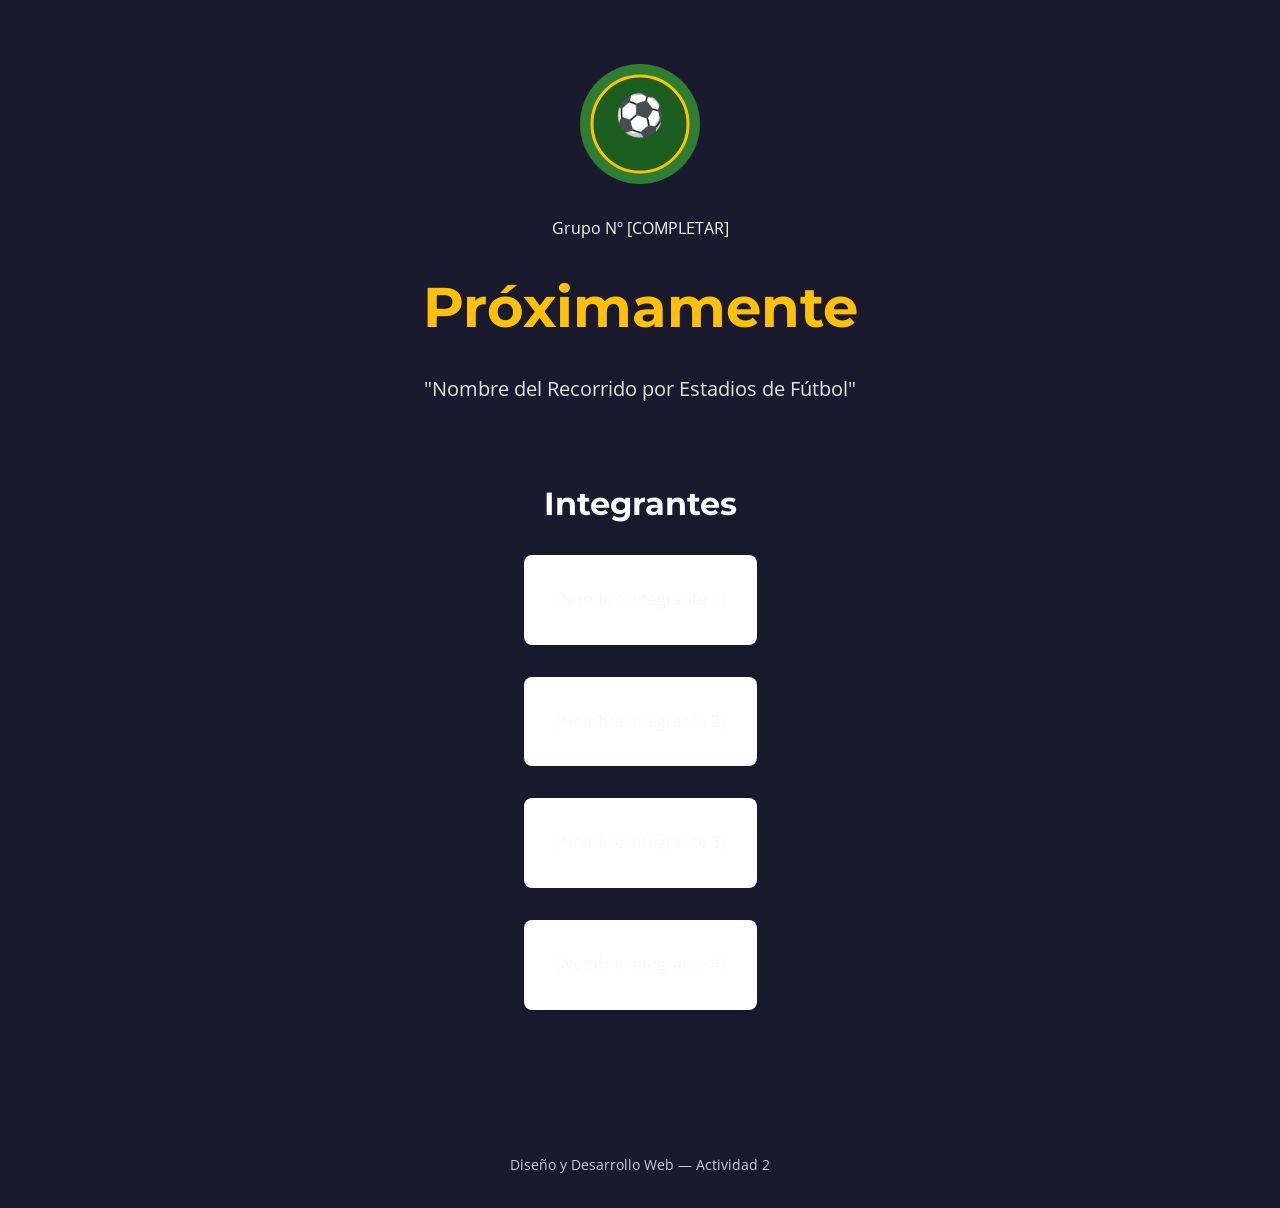
==== index.html @ 5d35fa1d "Inicializacion del Repo" ====
<!DOCTYPE html>
<html lang="es">
<head>
  <meta charset="UTF-8">
  <meta name="viewport" content="width=device-width, initial-scale=1.0">
  <title>Próximamente — Recorrido por Estadios de Fútbol</title>
  <link rel="preconnect" href="https://fonts.googleapis.com">
  <link rel="preconnect" href="https://fonts.gstatic.com" crossorigin>
  <link href="https://fonts.googleapis.com/css2?family=Montserrat:wght@600;700;900&family=Open+Sans:wght@400;600&display=swap" rel="stylesheet">
  <link rel="stylesheet" href="css/styles.css">
</head>
<body>

  <main class="hero">

    <!-- Logo del proyecto -->
    <div class="hero__logo" aria-hidden="true">
      <img src="assets/images/logo.svg" alt="Logo del proyecto — Recorrido por Estadios de Fútbol" width="100" height="100">
    </div>

    <!-- Nº de grupo -->
    <p class="hero__grupo">Grupo Nº [COMPLETAR]</p>

    <!-- Próximamente + nombre del sitio -->
    <h1 class="hero__title">Próximamente</h1>
    <p class="hero__subtitle">"Nombre del Recorrido por Estadios de Fútbol"</p>

    <!-- Integrantes del grupo -->
    <section class="team" aria-label="Integrantes del grupo">
      <h2 class="team__title">Integrantes</h2>
      <ul class="team__list">
        <li class="team__member">[Nombre Integrante 1]</li>
        <li class="team__member">[Nombre Integrante 2]</li>
        <li class="team__member">[Nombre Integrante 3]</li>
        <li class="team__member">[Nombre Integrante 4]</li>
      </ul>
    </section>

  </main>

  <footer class="footer">
    <p>Diseño y Desarrollo Web — Actividad 2</p>
  </footer>

</body>
</html>
---- css/styles.css ----
/* =============================================
   DESIGN SYSTEM — Recorrido Estadios de Fútbol
   =============================================

   PALETA DE COLORES (placeholder — ajustar según identidad visual)
   ------------------------------------------------------------------
   --color-primary:    #1B5E20;    Verde oscuro (césped)
   --color-secondary:  #2E7D32;    Verde medio
   --color-accent:     #FFC107;    Amarillo/dorado
   --color-dark:       #1A1A2E;    Fondo oscuro
   --color-light:      #F5F5F5;    Fondo claro
   --color-text:       #212121;    Texto principal
   --color-text-light: #FAFAFA;    Texto sobre fondo oscuro

   TIPOGRAFÍAS (placeholder — importar desde Google Fonts)
   ------------------------------------------------------------------
   Títulos:  'Montserrat', sans-serif
   Cuerpo:   'Open Sans', sans-serif

   BREAKPOINTS (Mobile First)
   ------------------------------------------------------------------
   Mobile:   < 768px   (base)
   Tablet:   >= 768px
   Desktop:  >= 1024px
   Wide:     >= 1440px
   ============================================= */

/* ── Reset y base ── */
*,
*::before,
*::after {
  box-sizing: border-box;
  margin: 0;
  padding: 0;
}

:root {
  --color-primary: #1B5E20;
  --color-secondary: #2E7D32;
  --color-accent: #FFC107;
  --color-dark: #1A1A2E;
  --color-light: #F5F5F5;
  --color-text: #212121;
  --color-text-light: #FAFAFA;

  --font-heading: 'Montserrat', sans-serif;
  --font-body: 'Open Sans', sans-serif;

  --max-width: 1200px;
  --spacing-xs: 0.5rem;
  --spacing-sm: 1rem;
  --spacing-md: 2rem;
  --spacing-lg: 3rem;
  --spacing-xl: 4rem;
}

html {
  font-size: 100%;
  scroll-behavior: smooth;
}

body {
  font-family: var(--font-body);
  color: var(--color-text);
  background-color: var(--color-light);
  line-height: 1.6;
  min-height: 100vh;
  display: flex;
  flex-direction: column;
}

/* ── Tipografía ── */
h1, h2, h3, h4, h5, h6 {
  font-family: var(--font-heading);
  line-height: 1.2;
  font-weight: 700;
}

h1 { font-size: 2rem; }
h2 { font-size: 1.75rem; }
h3 { font-size: 1.5rem; }

a {
  color: var(--color-primary);
  text-decoration: none;
}

a:hover,
a:focus-visible {
  text-decoration: underline;
  outline: 2px solid var(--color-accent);
  outline-offset: 2px;
}

img {
  max-width: 100%;
  height: auto;
  display: block;
}

ul {
  list-style: none;
}

/* ── Utilidades / Layout ── */
.container {
  width: 90%;
  max-width: var(--max-width);
  margin-inline: auto;
  padding-inline: var(--spacing-sm);
}

.sr-only {
  position: absolute;
  width: 1px;
  height: 1px;
  padding: 0;
  margin: -1px;
  overflow: hidden;
  clip: rect(0, 0, 0, 0);
  white-space: nowrap;
  border: 0;
}

/* ── Header / Navbar ── */
.header {
  background-color: var(--color-dark);
  color: var(--color-text-light);
  padding: var(--spacing-sm) 0;
  position: sticky;
  top: 0;
  z-index: 100;
}

.header .container {
  display: flex;
  align-items: center;
  justify-content: space-between;
}

.header__logo {
  display: flex;
  align-items: center;
  gap: var(--spacing-xs);
}

.header__logo img {
  width: 40px;
  height: 40px;
}

.header__logo span {
  font-family: var(--font-heading);
  font-size: 1.2rem;
  font-weight: 700;
  color: var(--color-text-light);
}

.nav__list {
  display: flex;
  gap: var(--spacing-sm);
}

.nav__link {
  color: var(--color-text-light);
  font-weight: 600;
  padding: var(--spacing-xs);
  transition: color 0.2s;
}

.nav__link:hover,
.nav__link:focus-visible {
  color: var(--color-accent);
}

/* ── Hero / Landing ── */
.hero {
  background-color: var(--color-dark);
  color: var(--color-text-light);
  text-align: center;
  padding: var(--spacing-xl) var(--spacing-sm);
  flex: 1;
  display: flex;
  flex-direction: column;
  align-items: center;
  justify-content: center;
  gap: var(--spacing-md);
}

.hero__logo {
  width: 120px;
  height: 120px;
  border-radius: 50%;
  background-color: var(--color-secondary);
  display: flex;
  align-items: center;
  justify-content: center;
  margin-inline: auto;
}

.hero__title {
  font-size: 2.5rem;
  color: var(--color-accent);
}

.hero__subtitle {
  font-size: 1.25rem;
  opacity: 0.9;
}

.hero__badge {
  display: inline-block;
  background-color: var(--color-accent);
  color: var(--color-dark);
  padding: var(--spacing-xs) var(--spacing-sm);
  border-radius: 4px;
  font-weight: 700;
  font-family: var(--font-heading);
  text-transform: uppercase;
  letter-spacing: 0.05em;
}

/* ── Sección de integrantes ── */
.team {
  padding: var(--spacing-lg) 0;
  text-align: center;
}

.team__title {
  margin-bottom: var(--spacing-md);
}

.team__list {
  display: grid;
  grid-template-columns: repeat(auto-fit, minmax(200px, 1fr));
  gap: var(--spacing-md);
  padding: 0;
}

.team__member {
  background: white;
  border-radius: 8px;
  padding: var(--spacing-md);
  box-shadow: 0 2px 8px rgba(0, 0, 0, 0.1);
}

.team__member h3 {
  font-size: 1.1rem;
  margin-bottom: var(--spacing-xs);
}

.team__member p {
  font-size: 0.9rem;
  color: #666;
}

/* ── Footer ── */
.footer {
  background-color: var(--color-dark);
  color: var(--color-text-light);
  text-align: center;
  padding: var(--spacing-md) 0;
  margin-top: auto;
}

.footer p {
  font-size: 0.875rem;
  opacity: 0.8;
}

/* ── Cards de puntos de interés ── */
.card {
  background: white;
  border-radius: 8px;
  overflow: hidden;
  box-shadow: 0 2px 8px rgba(0, 0, 0, 0.1);
  transition: transform 0.2s, box-shadow 0.2s;
}

.card:hover {
  transform: translateY(-4px);
  box-shadow: 0 4px 16px rgba(0, 0, 0, 0.15);
}

.card__image {
  width: 100%;
  aspect-ratio: 16 / 9;
  object-fit: cover;
  background-color: #ddd;
}

.card__body {
  padding: var(--spacing-md);
}

.card__title {
  font-size: 1.25rem;
  margin-bottom: var(--spacing-xs);
}

.card__text {
  font-size: 0.95rem;
  color: #555;
}

/* ── Página de punto de interés ── */
.poi-hero {
  /* POI = Point of Interest */
  background-color: var(--color-primary);
  color: var(--color-text-light);
  padding: var(--spacing-xl) 0;
  text-align: center;
}

.poi-content {
  padding: var(--spacing-lg) 0;
}

.poi-content section {
  margin-bottom: var(--spacing-lg);
}

.poi-info-grid {
  display: grid;
  grid-template-columns: 1fr;
  gap: var(--spacing-md);
}

/* ── Responsive (Mobile First) ── */

/* Tablet */
@media (min-width: 768px) {
  h1 { font-size: 2.5rem; }
  h2 { font-size: 2rem; }

  .hero__title {
    font-size: 3rem;
  }

  .poi-info-grid {
    grid-template-columns: 1fr 1fr;
  }
}

/* Desktop */
@media (min-width: 1024px) {
  h1 { font-size: 3rem; }

  .hero__title {
    font-size: 3.5rem;
  }
}
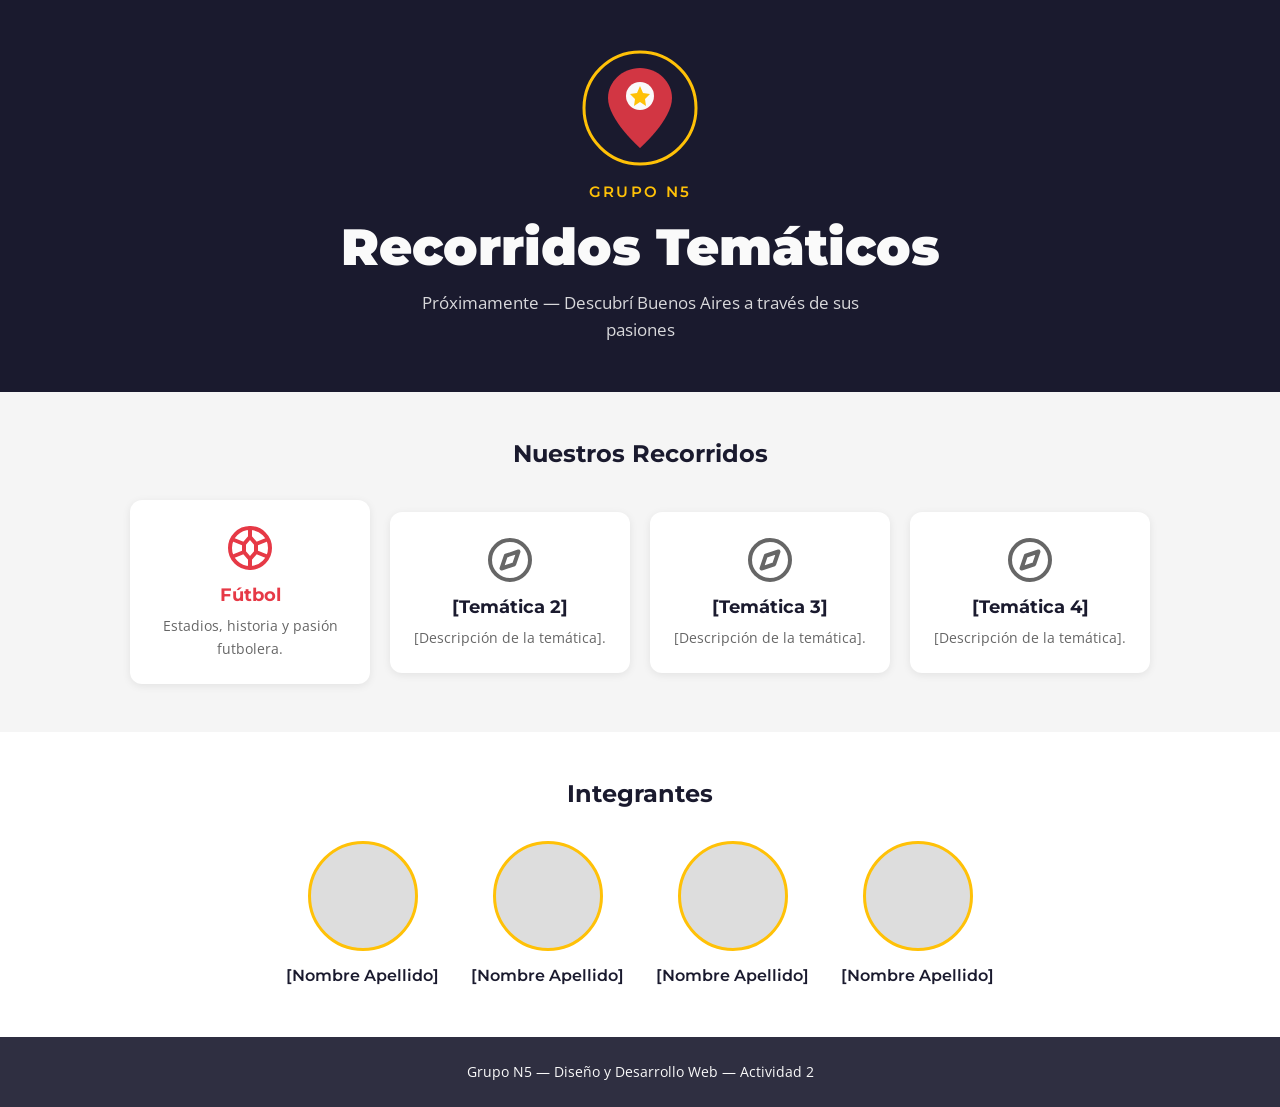
==== commit 1f2ecaa6: "Refactor: Adaptacion correcta a multiples tematicas" ====
--- a/index.html
+++ b/index.html
@@ -3,43 +3,101 @@
 <head>
   <meta charset="UTF-8">
   <meta name="viewport" content="width=device-width, initial-scale=1.0">
-  <title>Próximamente — Recorrido por Estadios de Fútbol</title>
+  <title>Grupo N5 — Recorridos Temáticos</title>
   <link rel="preconnect" href="https://fonts.googleapis.com">
   <link rel="preconnect" href="https://fonts.gstatic.com" crossorigin>
-  <link href="https://fonts.googleapis.com/css2?family=Montserrat:wght@600;700;900&family=Open+Sans:wght@400;600&display=swap" rel="stylesheet">
+  <link href="https://fonts.googleapis.com/css2?family=Montserrat:wght@400;600;700;900&family=Open+Sans:wght@400;600&display=swap" rel="stylesheet">
   <link rel="stylesheet" href="css/styles.css">
 </head>
 <body>
 
-  <main class="hero">
+  <!-- ============================
+       HERO — Presentación del grupo
+       ============================ -->
+  <header class="hero">
+    <img src="assets/images/logo.svg" alt="Logo Recorridos Temáticos — Grupo N5" class="hero__logo" width="120" height="120">
+    <p class="hero__grupo">Grupo N5</p>
+    <h1 class="hero__title">Recorridos Temáticos</h1>
+    <p class="hero__subtitle">Próximamente — Descubrí Buenos Aires a través de sus pasiones</p>
+  </header>
 
-    <!-- Logo del proyecto -->
-    <div class="hero__logo" aria-hidden="true">
-      <img src="assets/images/logo.svg" alt="Logo del proyecto — Recorrido por Estadios de Fútbol" width="100" height="100">
-    </div>
+  <main>
 
-    <!-- Nº de grupo -->
-    <p class="hero__grupo">Grupo Nº [COMPLETAR]</p>
+    <!-- ============================
+         SECCIÓN — Temáticas (cards)
+         ============================ -->
+    <section class="tematicas" aria-label="Temáticas del recorrido">
+      <div class="container">
+        <h2 class="section__title">Nuestros Recorridos</h2>
+        <div class="cards-row">
 
-    <!-- Próximamente + nombre del sitio -->
-    <h1 class="hero__title">Próximamente</h1>
-    <p class="hero__subtitle">"Nombre del Recorrido por Estadios de Fútbol"</p>
+          <article class="card">
+            <div class="card__icon"><img src="assets/icons/futbol.svg" alt="" width="48" height="48" style="margin: 0 auto;"></div>
+            <h3 class="card__title"><a href="pages/futbol.html">Fútbol</a></h3>
+            <p class="card__text">Estadios, historia y pasión futbolera.</p>
+          </article>
 
-    <!-- Integrantes del grupo -->
-    <section class="team" aria-label="Integrantes del grupo">
-      <h2 class="team__title">Integrantes</h2>
-      <ul class="team__list">
-        <li class="team__member">[Nombre Integrante 1]</li>
-        <li class="team__member">[Nombre Integrante 2]</li>
-        <li class="team__member">[Nombre Integrante 3]</li>
-        <li class="team__member">[Nombre Integrante 4]</li>
-      </ul>
+          <article class="card">
+            <div class="card__icon"><img src="assets/icons/tematica-placeholder.svg" alt="" width="48" height="48" style="margin: 0 auto;"></div>
+            <h3 class="card__title">[Temática 2]</h3>
+            <p class="card__text">[Descripción de la temática].</p>
+          </article>
+
+          <article class="card">
+            <div class="card__icon"><img src="assets/icons/tematica-placeholder.svg" alt="" width="48" height="48" style="margin: 0 auto;"></div>
+            <h3 class="card__title">[Temática 3]</h3>
+            <p class="card__text">[Descripción de la temática].</p>
+          </article>
+
+          <article class="card">
+            <div class="card__icon"><img src="assets/icons/tematica-placeholder.svg" alt="" width="48" height="48" style="margin: 0 auto;"></div>
+            <h3 class="card__title">[Temática 4]</h3>
+            <p class="card__text">[Descripción de la temática].</p>
+          </article>
+
+        </div>
+      </div>
+    </section>
+
+    <!-- ============================
+         SECCIÓN — Integrantes
+         ============================ -->
+    <section class="integrantes" aria-label="Integrantes del grupo">
+      <div class="container">
+        <h2 class="section__title">Integrantes</h2>
+        <div class="integrantes-row">
+
+          <div class="integrante">
+            <div class="integrante__foto">
+              <!-- Reemplazar con <img src="assets/images/foto-1.jpg" alt="Foto de [Nombre]"> -->
+            </div>
+            <p class="integrante__nombre">[Nombre Apellido]</p>
+          </div>
+
+          <div class="integrante">
+            <div class="integrante__foto"></div>
+            <p class="integrante__nombre">[Nombre Apellido]</p>
+          </div>
+
+          <div class="integrante">
+            <div class="integrante__foto"></div>
+            <p class="integrante__nombre">[Nombre Apellido]</p>
+          </div>
+
+          <div class="integrante">
+            <div class="integrante__foto"></div>
+            <p class="integrante__nombre">[Nombre Apellido]</p>
+          </div>
+
+        </div>
+      </div>
     </section>
 
   </main>
 
+  <!-- Footer -->
   <footer class="footer">
-    <p>Diseño y Desarrollo Web — Actividad 2</p>
+    <p>Grupo N5 — Diseño y Desarrollo Web — Actividad 2</p>
   </footer>
 
 </body>
--- a/css/styles.css
+++ b/css/styles.css
@@ -1,18 +1,19 @@
 /* =============================================
-   DESIGN SYSTEM — Recorrido Estadios de Fútbol
+   DESIGN SYSTEM — Recorridos Temáticos (Grupo N5)
    =============================================
 
-   PALETA DE COLORES (placeholder — ajustar según identidad visual)
+   PALETA DE COLORES
    ------------------------------------------------------------------
-   --color-primary:    #1B5E20;    Verde oscuro (césped)
-   --color-secondary:  #2E7D32;    Verde medio
+   --color-primary:    #1A1A2E;    Azul oscuro profundo
+   --color-secondary:  #E63946;    Rojo vivo (acento)
    --color-accent:     #FFC107;    Amarillo/dorado
-   --color-dark:       #1A1A2E;    Fondo oscuro
    --color-light:      #F5F5F5;    Fondo claro
+   --color-white:      #FFFFFF;    Blanco
    --color-text:       #212121;    Texto principal
    --color-text-light: #FAFAFA;    Texto sobre fondo oscuro
-
-   TIPOGRAFÍAS (placeholder — importar desde Google Fonts)
+   --color-muted:      #666666;    Texto secundario
+
+   TIPOGRAFÍAS
    ------------------------------------------------------------------
    Títulos:  'Montserrat', sans-serif
    Cuerpo:   'Open Sans', sans-serif
@@ -22,10 +23,9 @@
    Mobile:   < 768px   (base)
    Tablet:   >= 768px
    Desktop:  >= 1024px
-   Wide:     >= 1440px
    ============================================= */
 
-/* ── Reset y base ── */
+/* ── Reset ── */
 *,
 *::before,
 *::after {
@@ -35,23 +35,19 @@
 }
 
 :root {
-  --color-primary: #1B5E20;
-  --color-secondary: #2E7D32;
+  --color-primary: #1A1A2E;
+  --color-secondary: #E63946;
   --color-accent: #FFC107;
-  --color-dark: #1A1A2E;
   --color-light: #F5F5F5;
+  --color-white: #FFFFFF;
   --color-text: #212121;
   --color-text-light: #FAFAFA;
+  --color-muted: #666666;
 
   --font-heading: 'Montserrat', sans-serif;
   --font-body: 'Open Sans', sans-serif;
 
-  --max-width: 1200px;
-  --spacing-xs: 0.5rem;
-  --spacing-sm: 1rem;
-  --spacing-md: 2rem;
-  --spacing-lg: 3rem;
-  --spacing-xl: 4rem;
+  --max-width: 1100px;
 }
 
 html {
@@ -70,26 +66,20 @@
 }
 
 /* ── Tipografía ── */
-h1, h2, h3, h4, h5, h6 {
+h1, h2, h3 {
   font-family: var(--font-heading);
   line-height: 1.2;
   font-weight: 700;
 }
 
-h1 { font-size: 2rem; }
-h2 { font-size: 1.75rem; }
-h3 { font-size: 1.5rem; }
-
 a {
-  color: var(--color-primary);
+  color: var(--color-secondary);
   text-decoration: none;
 }
 
 a:hover,
 a:focus-visible {
   text-decoration: underline;
-  outline: 2px solid var(--color-accent);
-  outline-offset: 2px;
 }
 
 img {
@@ -102,31 +92,157 @@
   list-style: none;
 }
 
-/* ── Utilidades / Layout ── */
+/* ── Layout ── */
 .container {
   width: 90%;
   max-width: var(--max-width);
   margin-inline: auto;
-  padding-inline: var(--spacing-sm);
-}
-
-.sr-only {
-  position: absolute;
-  width: 1px;
-  height: 1px;
-  padding: 0;
-  margin: -1px;
+}
+
+/* ── Hero ── */
+.hero {
+  background-color: var(--color-primary);
+  color: var(--color-text-light);
+  text-align: center;
+  padding: 3rem 1rem;
+  display: flex;
+  flex-direction: column;
+  align-items: center;
+  gap: 0.75rem;
+}
+
+.hero__logo {
+  border-radius: 50%;
+}
+
+.hero__grupo {
+  font-family: var(--font-heading);
+  font-size: 0.95rem;
+  text-transform: uppercase;
+  letter-spacing: 0.15em;
+  color: var(--color-accent);
+  font-weight: 600;
+}
+
+.hero__title {
+  font-size: 2.2rem;
+  font-weight: 900;
+}
+
+.hero__subtitle {
+  font-size: 1.05rem;
+  opacity: 0.85;
+  max-width: 500px;
+}
+
+/* ── Sección genérica ── */
+.section__title {
+  text-align: center;
+  font-size: 1.5rem;
+  margin-bottom: 2rem;
+  color: var(--color-primary);
+}
+
+/* ── Cards de temáticas ── */
+.tematicas {
+  padding: 3rem 0;
+}
+
+.cards-row {
+  display: flex;
+  flex-direction: column;
+  gap: 1.25rem;
+  align-items: center;
+}
+
+.card {
+  background: var(--color-white);
+  border-radius: 12px;
+  padding: 1.5rem;
+  text-align: center;
+  width: 100%;
+  max-width: 280px;
+  box-shadow: 0 2px 8px rgba(0, 0, 0, 0.08);
+  transition: transform 0.2s, box-shadow 0.2s;
+}
+
+.card:hover {
+  transform: translateY(-4px);
+  box-shadow: 0 6px 20px rgba(0, 0, 0, 0.12);
+}
+
+.card__icon {
+  font-size: 2.5rem;
+  margin-bottom: 0.75rem;
+}
+
+.card__title {
+  font-size: 1.15rem;
+  margin-bottom: 0.5rem;
+  color: var(--color-primary);
+}
+
+.card__text {
+  font-size: 0.9rem;
+  color: var(--color-muted);
+}
+
+/* ── Integrantes ── */
+.integrantes {
+  padding: 3rem 0;
+  background-color: var(--color-white);
+}
+
+.integrantes-row {
+  display: flex;
+  flex-direction: column;
+  gap: 2rem;
+  align-items: center;
+}
+
+.integrante {
+  text-align: center;
+}
+
+.integrante__foto {
+  width: 110px;
+  height: 110px;
+  border-radius: 50%;
+  background-color: #ddd;
+  margin: 0 auto 0.75rem auto;
   overflow: hidden;
-  clip: rect(0, 0, 0, 0);
-  white-space: nowrap;
-  border: 0;
-}
-
-/* ── Header / Navbar ── */
+  border: 3px solid var(--color-accent);
+}
+
+.integrante__foto img {
+  width: 100%;
+  height: 100%;
+  object-fit: cover;
+}
+
+.integrante__nombre {
+  font-family: var(--font-heading);
+  font-weight: 600;
+  font-size: 1rem;
+  color: var(--color-primary);
+}
+
+/* ── Footer ── */
+.footer {
+  background-color: var(--color-primary);
+  color: var(--color-text-light);
+  text-align: center;
+  padding: 1.5rem 0;
+  margin-top: auto;
+  font-size: 0.875rem;
+  opacity: 0.9;
+}
+
+/* ── Header / Navbar (para páginas internas) ── */
 .header {
-  background-color: var(--color-dark);
-  color: var(--color-text-light);
-  padding: var(--spacing-sm) 0;
+  background-color: var(--color-primary);
+  color: var(--color-text-light);
+  padding: 1rem 0;
   position: sticky;
   top: 0;
   z-index: 100;
@@ -141,7 +257,7 @@
 .header__logo {
   display: flex;
   align-items: center;
-  gap: var(--spacing-xs);
+  gap: 0.5rem;
 }
 
 .header__logo img {
@@ -151,135 +267,49 @@
 
 .header__logo span {
   font-family: var(--font-heading);
-  font-size: 1.2rem;
+  font-size: 1.1rem;
   font-weight: 700;
   color: var(--color-text-light);
 }
 
 .nav__list {
   display: flex;
-  gap: var(--spacing-sm);
+  gap: 1rem;
 }
 
 .nav__link {
   color: var(--color-text-light);
   font-weight: 600;
-  padding: var(--spacing-xs);
+  padding: 0.25rem;
   transition: color 0.2s;
 }
 
 .nav__link:hover,
 .nav__link:focus-visible {
   color: var(--color-accent);
-}
-
-/* ── Hero / Landing ── */
-.hero {
-  background-color: var(--color-dark);
-  color: var(--color-text-light);
-  text-align: center;
-  padding: var(--spacing-xl) var(--spacing-sm);
-  flex: 1;
-  display: flex;
-  flex-direction: column;
-  align-items: center;
-  justify-content: center;
-  gap: var(--spacing-md);
-}
-
-.hero__logo {
-  width: 120px;
-  height: 120px;
-  border-radius: 50%;
+  text-decoration: none;
+}
+
+/* ── POI (Point of Interest) pages ── */
+.poi-hero {
   background-color: var(--color-secondary);
-  display: flex;
-  align-items: center;
-  justify-content: center;
-  margin-inline: auto;
-}
-
-.hero__title {
-  font-size: 2.5rem;
-  color: var(--color-accent);
-}
-
-.hero__subtitle {
-  font-size: 1.25rem;
-  opacity: 0.9;
-}
-
-.hero__badge {
-  display: inline-block;
-  background-color: var(--color-accent);
-  color: var(--color-dark);
-  padding: var(--spacing-xs) var(--spacing-sm);
-  border-radius: 4px;
-  font-weight: 700;
-  font-family: var(--font-heading);
-  text-transform: uppercase;
-  letter-spacing: 0.05em;
-}
-
-/* ── Sección de integrantes ── */
-.team {
-  padding: var(--spacing-lg) 0;
-  text-align: center;
-}
-
-.team__title {
-  margin-bottom: var(--spacing-md);
-}
-
-.team__list {
+  color: var(--color-text-light);
+  padding: 3rem 0;
+  text-align: center;
+}
+
+.poi-content {
+  padding: 3rem 0;
+}
+
+.poi-content section {
+  margin-bottom: 2.5rem;
+}
+
+.poi-info-grid {
   display: grid;
-  grid-template-columns: repeat(auto-fit, minmax(200px, 1fr));
-  gap: var(--spacing-md);
-  padding: 0;
-}
-
-.team__member {
-  background: white;
-  border-radius: 8px;
-  padding: var(--spacing-md);
-  box-shadow: 0 2px 8px rgba(0, 0, 0, 0.1);
-}
-
-.team__member h3 {
-  font-size: 1.1rem;
-  margin-bottom: var(--spacing-xs);
-}
-
-.team__member p {
-  font-size: 0.9rem;
-  color: #666;
-}
-
-/* ── Footer ── */
-.footer {
-  background-color: var(--color-dark);
-  color: var(--color-text-light);
-  text-align: center;
-  padding: var(--spacing-md) 0;
-  margin-top: auto;
-}
-
-.footer p {
-  font-size: 0.875rem;
-  opacity: 0.8;
-}
-
-/* ── Cards de puntos de interés ── */
-.card {
-  background: white;
-  border-radius: 8px;
-  overflow: hidden;
-  box-shadow: 0 2px 8px rgba(0, 0, 0, 0.1);
-  transition: transform 0.2s, box-shadow 0.2s;
-}
-
-.card:hover {
-  transform: translateY(-4px);
-  box-shadow: 0 4px 16px rgba(0, 0, 0, 0.15);
+  grid-template-columns: 1fr;
+  gap: 1.5rem;
 }
 
 .card__image {
@@ -290,51 +320,34 @@
 }
 
 .card__body {
-  padding: var(--spacing-md);
-}
-
-.card__title {
-  font-size: 1.25rem;
-  margin-bottom: var(--spacing-xs);
-}
-
-.card__text {
-  font-size: 0.95rem;
-  color: #555;
-}
-
-/* ── Página de punto de interés ── */
-.poi-hero {
-  /* POI = Point of Interest */
-  background-color: var(--color-primary);
-  color: var(--color-text-light);
-  padding: var(--spacing-xl) 0;
-  text-align: center;
-}
-
-.poi-content {
-  padding: var(--spacing-lg) 0;
-}
-
-.poi-content section {
-  margin-bottom: var(--spacing-lg);
-}
-
-.poi-info-grid {
-  display: grid;
-  grid-template-columns: 1fr;
-  gap: var(--spacing-md);
-}
-
-/* ── Responsive (Mobile First) ── */
-
-/* Tablet */
+  padding: 1.5rem;
+}
+
+/* =====================
+   RESPONSIVE
+   ===================== */
+
+/* Tablet (>= 768px) */
 @media (min-width: 768px) {
-  h1 { font-size: 2.5rem; }
-  h2 { font-size: 2rem; }
 
   .hero__title {
-    font-size: 3rem;
+    font-size: 2.8rem;
+  }
+
+  .cards-row {
+    flex-direction: row;
+    justify-content: center;
+    flex-wrap: wrap;
+  }
+
+  .card {
+    flex: 0 1 220px;
+  }
+
+  .integrantes-row {
+    flex-direction: row;
+    justify-content: center;
+    flex-wrap: wrap;
   }
 
   .poi-info-grid {
@@ -342,11 +355,14 @@
   }
 }
 
-/* Desktop */
+/* Desktop (>= 1024px) */
 @media (min-width: 1024px) {
-  h1 { font-size: 3rem; }
 
   .hero__title {
-    font-size: 3.5rem;
-  }
-}
+    font-size: 3.2rem;
+  }
+
+  .card {
+    flex: 0 1 240px;
+  }
+}
